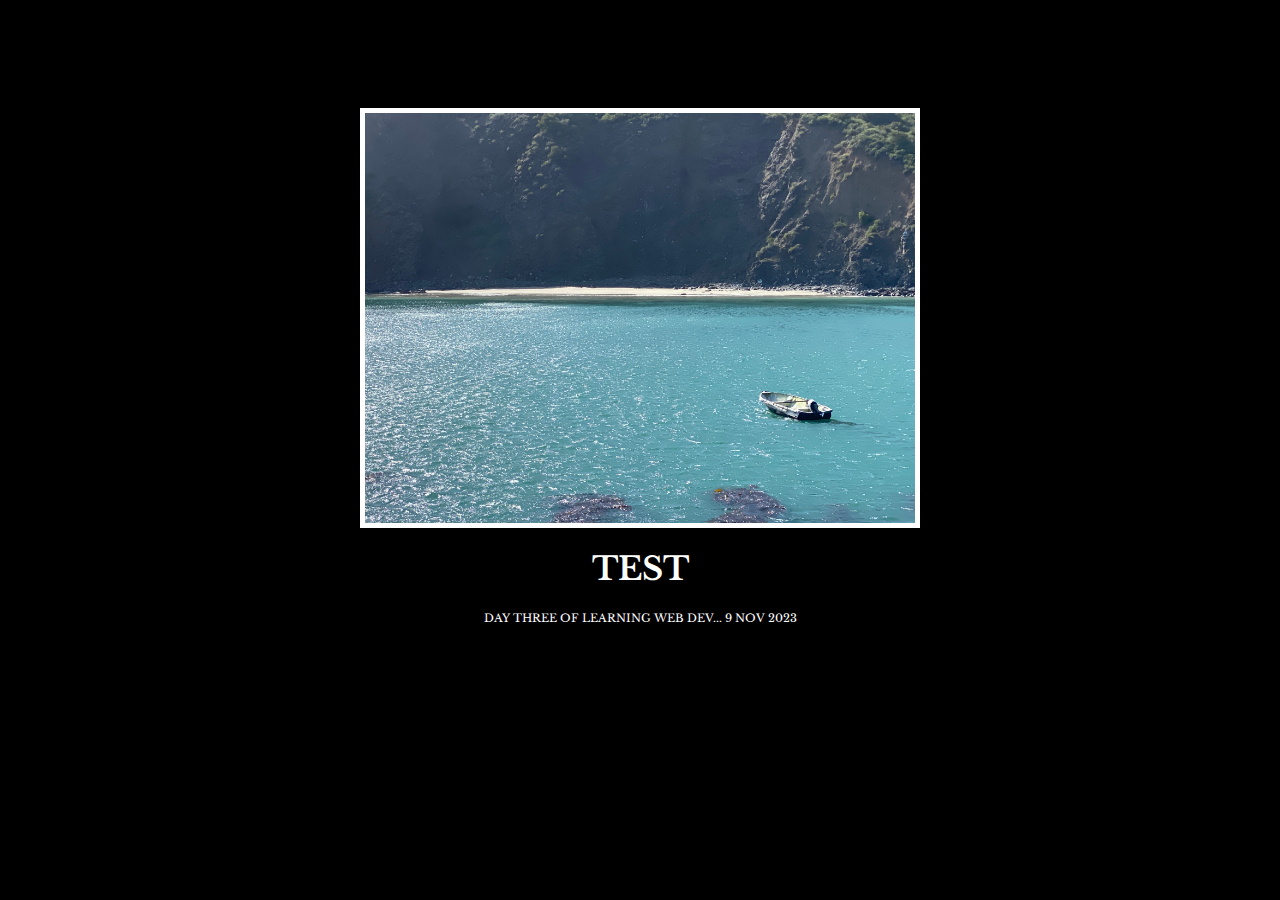
==== public/index.html @ 356c0e41 "Add files via upload" ====
<!DOCTYPE html>
<html>
<head>

  <meta charset="UTF-8"/>
  <title>Mod Post</title>   
</head>
  <style>
    html{
      background-color: black;
    }
    .text{
      font-family: 'Caveat', cursive;
      font-family: 'Libre Baskerville', serif;
      color: white;
      text-align: center;
      text-transform: uppercase;
    }
    div{
      padding: 100px;
      margin-top: auto;
    }
    img{
      width: 100%;
      max-width: 550px;
      height: 100%;
      max-height: 410px;
      border-style: solid;
      border-width: 5px;
      border-color: white;
      display: block;
      margin-left: auto;
      margin-right:auto;
    }
  </style>
    <link rel="preconnect" href="https://fonts.googleapis.com">
    <link rel="preconnect" href="https://fonts.gstatic.com" crossorigin>
    <link href="https://fonts.googleapis.com/css2?family=Caveat&family=Libre+Baskerville&display=swap" rel="stylesheet">

  <body>
    <div>
      <img src="./assets/images/IMG-6484.jpg" />
      <h1 class="text">test</h1>
      <p class="text" style="font-size: .7em;">day three of learning web dev... 9 nov 2023</p>
    </div>
  </body>

</html>



<!-- 
  TODO: Create a motivational post website.
Style it how ever you like. 
Look at the goal image for inspiration.
But it must have the following features:
1. The main h1 text should be using the Regular Libre Baskerville Font from Google Fonts:
  https://fonts.google.com/specimen/Libre+Baskerville
2. The text should be white and background black.
3. Add your own image into the images folder inside assets. It should have a 5px white border.
4. The text should be center aligned.
5. Create a div to contain the h1, p and img elements. Adjust the margins so that the image and text are centered on the page. 
  Hint: You horizontally center a div by giving it a width of 50% and a margin-left of 25%.
  Hint: Set the image to have a width of 100% so it fills the div. 
6. Read about the text-transform property on MDN docs to make the h1 uppercase with CSS.
  https://developer.mozilla.org/en-US/docs/Web/CSS/text-transform 
-->
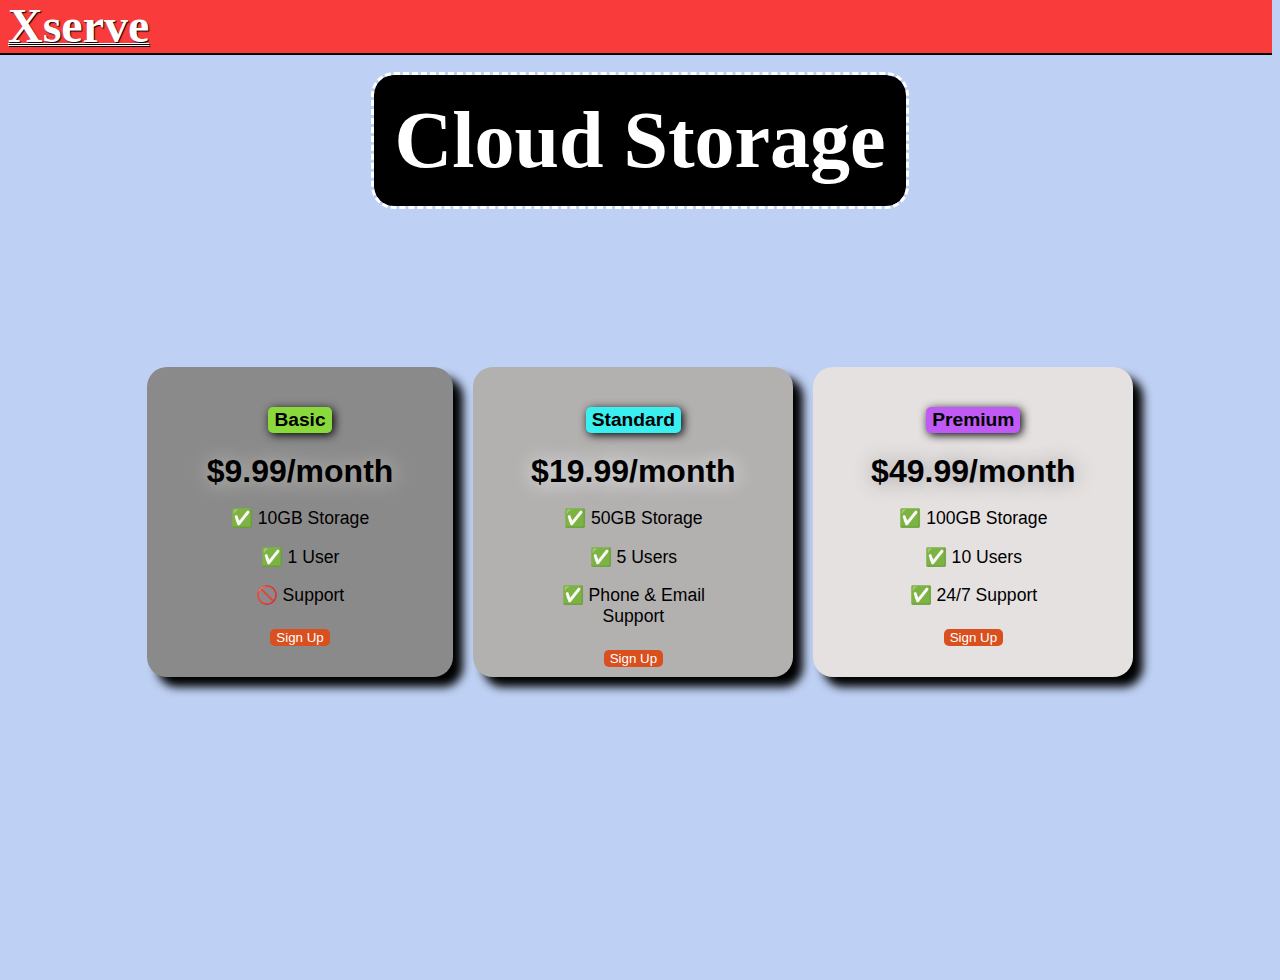
==== commit d1d8e27e: "Add files via upload" ====
--- a/public/index.html
+++ b/public/index.html
@@ -1,67 +1,222 @@
 <!DOCTYPE html>
 <html>
+
 <head>
-
-  <meta charset="UTF-8"/>
-  <title>Mod Post</title>   
-</head>
+  <title>Flexbox Pricing Table</title>
+  <link rel="preconnect" href="https://fonts.googleapis.com">
+  <link rel="preconnect" href="https://fonts.gstatic.com" crossorigin>
+  <link href="https://fonts.googleapis.com/css2?family=Sono:wght@400;700&display=swap" rel="stylesheet">
   <style>
-    html{
-      background-color: black;
-    }
-    .text{
-      font-family: 'Caveat', cursive;
-      font-family: 'Libre Baskerville', serif;
+
+    body{
+      background-color: rgb(190, 208, 243);
+    }
+
+    .bar{
+      display: flex;
+      flex-direction: column;
+    }
+
+    h1{
+      background-color: rgb(249, 59, 59);
+      text-transform: capitalize;
+      font-size: 3rem;
+      text-decoration: underline;
+      text-decoration-style:double;
+      text-decoration-thickness: 1px;
+      margin: -10px 0px 0px -10px;
+      padding-left: 10px;
+      color: white;
+      text-shadow: 1px 1px 1px black;
+      border-bottom: solid black 2px;
+    }
+
+    h2{
+      text-transform: capitalize;
+      background-color: rgb(0, 0, 0);
       color: white;
       text-align: center;
-      text-transform: uppercase;
-    }
-    div{
-      padding: 100px;
-      margin-top: auto;
-    }
-    img{
-      width: 100%;
-      max-width: 550px;
-      height: 100%;
-      max-height: 410px;
-      border-style: solid;
-      border-width: 5px;
-      border-color: white;
-      display: block;
-      margin-left: auto;
-      margin-right:auto;
+      padding: 20px;
+      border-radius: 20px;
+      align-self: center;
+      font-size: 5rem;
+      outline-style: dashed;
+      margin-top: 20px;
+    }
+
+    .pricing-container{
+      display: flex;
+      justify-content: center;
+      align-items: center;
+      gap: 20px;
+      height: 100lvh;
+      margin-top: -200px;
+    }
+    .pricing-plan{
+      display: flex;
+      flex-direction: column;
+      align-items: center;
+      background-color: rgb(225, 223, 223);
+      flex: 1;
+      padding:40px 60px 70px;
+      max-width: 200px;
+      max-height: 200px;
+      flex-grow: 0;
+      text-align: center;
+      border-radius: 20px;
+      box-shadow: 10px 10px 10px;
+    }
+    .plan-title{
+      margin-bottom: 20px;
+      font-family: 'Gill Sans', 'Gill Sans MT', Calibri, 'Trebuchet MS', sans-serif;
+      font-size: 1.2rem;
+      font-weight: 600;
+      padding: 2px 6px;
+      border-radius: 5px;
+      box-shadow: 2px 2px 10px;
+    }
+    .basic-plan{
+      background-color: rgb(139, 138, 138);
+    }
+    .standard-plan{
+      background-color: rgb(179, 176, 176);
+    }
+    .premium-plan{
+      background-color: rgb(229, 225, 225);
+    }
+    .basic{
+      background-color: rgb(138, 217, 60);
+    }
+    .standard{
+      background-color: rgb(58, 239, 239);
+    }
+    .premium{
+      background-color: rgb(192, 90, 244);
+    }
+    .plan-price{
+      font-family: 'Gill Sans', 'Gill Sans MT', Calibri, 'Trebuchet MS', sans-serif;
+      font-size: 2rem;
+      font-weight: 700;
+    }
+    .basic-price{
+      text-shadow: 1px 1px 20px rgb(200, 200, 196);
+    }
+    .standard-price{
+      text-shadow: 1px 1px 20px rgb(241, 245, 245)
+    }
+
+    .premium-price{
+      text-shadow: 1px 1px 20px rgb(152, 151, 153);
+    }
+
+    .plan-features{
+      list-style-type: none;
+      padding: 0;
+    }
+
+    .plan-features > p{
+      font-family: 'Gill Sans', 'Gill Sans MT', Calibri, 'Trebuchet MS', sans-serif;
+      font-size: 1.1rem;
+    }
+
+    .plan-button{
+      background-color: rgb(217, 79, 29);
+      color: white;
+      border-radius: 5px;
+      border: none;
+      max-height: 30px;
+      max-width: 100px;
+      margin-top: 5px;
+    }
+
+  @media (max-width: 1000px){
+
+    .plan-title, p, .plan-button{
+      font-size: 1.27vw !important;
+    }
+    h2{
+      flex-direction: column;
+      font-size: 9.16vw;
+    }
+    
+    .pricing-container{
+      flex-direction: column;
+      align-items: center;
+      justify-content: flex-start;
+      margin-top: -20px;
+      flex-shrink: 1;
+    }
+    .basic-price{
+      background-color: rgb(66, 153, 153);
+    }
+    .pricing-plan{
+      padding: 3vw 5vw 4vw;
+      max-width: 210px;
+      max-height: 250px;
+    }
+    .standard-price, .premium-price{
+      font-size: 3.22vw;
+    }
+    .basic-price{
+      font-size: 3.5vw;
+    }
+    .plan-features{
+      margin-bottom: 1vw;
+    }
+    .plan-title{
+      margin-bottom: 1vw;
+    }
+    .plan-button{
+      margin-top: 0px;
+    }
+
+  }
+
+    /* Hint: What can you do with a media query and flexbox? */
+    @media (max-width: 1250px) {
+      
     }
   </style>
-    <link rel="preconnect" href="https://fonts.googleapis.com">
-    <link rel="preconnect" href="https://fonts.gstatic.com" crossorigin>
-    <link href="https://fonts.googleapis.com/css2?family=Caveat&family=Libre+Baskerville&display=swap" rel="stylesheet">
-
-  <body>
-    <div>
-      <img src="./assets/images/IMG-6484.jpg" />
-      <h1 class="text">test</h1>
-      <p class="text" style="font-size: .7em;">day three of learning web dev... 9 nov 2023</p>
+</head>
+
+<body>
+  <div class="bar">
+    <h1>xserve </h1>
+    <h2>cloud storage</h2>
+  </div>
+  <div class="pricing-container">
+    <div class="pricing-plan basic-plan">
+      <div class="plan-title basic">Basic</div>
+      <div class="plan-price basic-price">$9.99/month</div>
+      <div class="plan-features">
+        <p>✅ 10GB Storage</p>
+        <p>✅ 1 User</p>
+        <p>🚫 Support</p>
+      </div>
+      <button class="plan-button">Sign Up</a>
     </div>
-  </body>
-
-</html>
-
-
-
-<!-- 
-  TODO: Create a motivational post website.
-Style it how ever you like. 
-Look at the goal image for inspiration.
-But it must have the following features:
-1. The main h1 text should be using the Regular Libre Baskerville Font from Google Fonts:
-  https://fonts.google.com/specimen/Libre+Baskerville
-2. The text should be white and background black.
-3. Add your own image into the images folder inside assets. It should have a 5px white border.
-4. The text should be center aligned.
-5. Create a div to contain the h1, p and img elements. Adjust the margins so that the image and text are centered on the page. 
-  Hint: You horizontally center a div by giving it a width of 50% and a margin-left of 25%.
-  Hint: Set the image to have a width of 100% so it fills the div. 
-6. Read about the text-transform property on MDN docs to make the h1 uppercase with CSS.
-  https://developer.mozilla.org/en-US/docs/Web/CSS/text-transform 
--->+    <div class="pricing-plan standard-plan">
+      <div class="plan-title standard">Standard</div>
+      <div class="plan-price standard-price">$19.99/month</div>
+      <div class="plan-features">
+        <p>✅ 50GB Storage</p>
+        <p>✅ 5 Users</p>
+        <p>✅ Phone & Email Support</p>
+      </div>
+      <button class="plan-button">Sign Up</a>
+    </div>
+    <div class="pricing-plan premium-plan">
+      <div class="plan-title premium">Premium</div>
+      <div class="plan-price premium-price">$49.99/month</div>
+      <div class="plan-features">
+        <p>✅ 100GB Storage</p>
+        <p>✅ 10 Users</p>
+        <p>✅ 24/7 Support</p>
+      </div>
+      <button class="plan-button">Sign Up</a>
+    </div>
+  </div>
+
+</body>
+
+</html>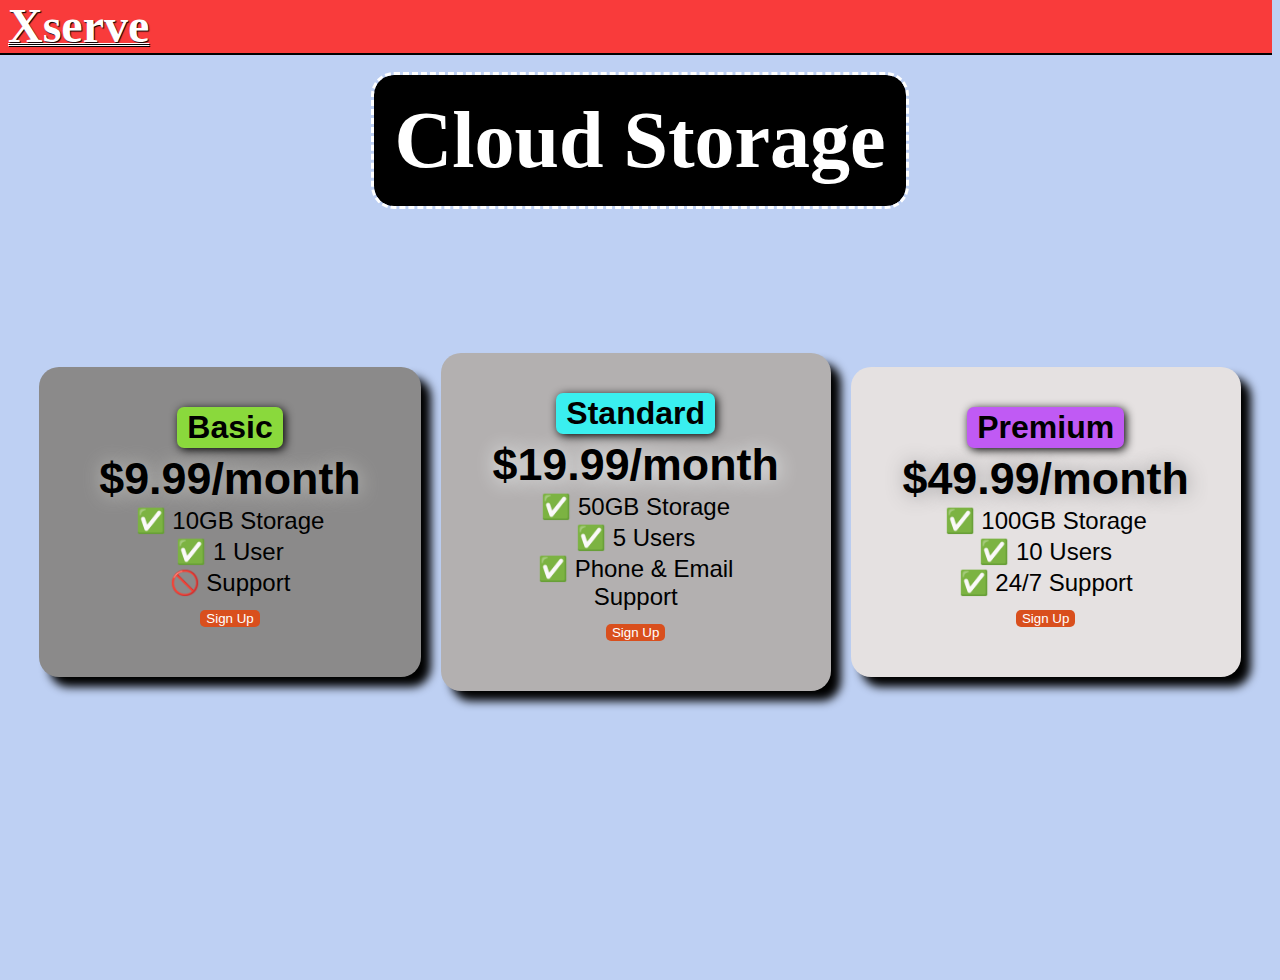
==== commit 8c926d5e: "re-upload price project" ====
--- a/public/index.html
+++ b/public/index.html
@@ -6,171 +6,8 @@
   <link rel="preconnect" href="https://fonts.googleapis.com">
   <link rel="preconnect" href="https://fonts.gstatic.com" crossorigin>
   <link href="https://fonts.googleapis.com/css2?family=Sono:wght@400;700&display=swap" rel="stylesheet">
+  <link rel="stylesheet" href="./style.css">
   <style>
-
-    body{
-      background-color: rgb(190, 208, 243);
-    }
-
-    .bar{
-      display: flex;
-      flex-direction: column;
-    }
-
-    h1{
-      background-color: rgb(249, 59, 59);
-      text-transform: capitalize;
-      font-size: 3rem;
-      text-decoration: underline;
-      text-decoration-style:double;
-      text-decoration-thickness: 1px;
-      margin: -10px 0px 0px -10px;
-      padding-left: 10px;
-      color: white;
-      text-shadow: 1px 1px 1px black;
-      border-bottom: solid black 2px;
-    }
-
-    h2{
-      text-transform: capitalize;
-      background-color: rgb(0, 0, 0);
-      color: white;
-      text-align: center;
-      padding: 20px;
-      border-radius: 20px;
-      align-self: center;
-      font-size: 5rem;
-      outline-style: dashed;
-      margin-top: 20px;
-    }
-
-    .pricing-container{
-      display: flex;
-      justify-content: center;
-      align-items: center;
-      gap: 20px;
-      height: 100lvh;
-      margin-top: -200px;
-    }
-    .pricing-plan{
-      display: flex;
-      flex-direction: column;
-      align-items: center;
-      background-color: rgb(225, 223, 223);
-      flex: 1;
-      padding:40px 60px 70px;
-      max-width: 200px;
-      max-height: 200px;
-      flex-grow: 0;
-      text-align: center;
-      border-radius: 20px;
-      box-shadow: 10px 10px 10px;
-    }
-    .plan-title{
-      margin-bottom: 20px;
-      font-family: 'Gill Sans', 'Gill Sans MT', Calibri, 'Trebuchet MS', sans-serif;
-      font-size: 1.2rem;
-      font-weight: 600;
-      padding: 2px 6px;
-      border-radius: 5px;
-      box-shadow: 2px 2px 10px;
-    }
-    .basic-plan{
-      background-color: rgb(139, 138, 138);
-    }
-    .standard-plan{
-      background-color: rgb(179, 176, 176);
-    }
-    .premium-plan{
-      background-color: rgb(229, 225, 225);
-    }
-    .basic{
-      background-color: rgb(138, 217, 60);
-    }
-    .standard{
-      background-color: rgb(58, 239, 239);
-    }
-    .premium{
-      background-color: rgb(192, 90, 244);
-    }
-    .plan-price{
-      font-family: 'Gill Sans', 'Gill Sans MT', Calibri, 'Trebuchet MS', sans-serif;
-      font-size: 2rem;
-      font-weight: 700;
-    }
-    .basic-price{
-      text-shadow: 1px 1px 20px rgb(200, 200, 196);
-    }
-    .standard-price{
-      text-shadow: 1px 1px 20px rgb(241, 245, 245)
-    }
-
-    .premium-price{
-      text-shadow: 1px 1px 20px rgb(152, 151, 153);
-    }
-
-    .plan-features{
-      list-style-type: none;
-      padding: 0;
-    }
-
-    .plan-features > p{
-      font-family: 'Gill Sans', 'Gill Sans MT', Calibri, 'Trebuchet MS', sans-serif;
-      font-size: 1.1rem;
-    }
-
-    .plan-button{
-      background-color: rgb(217, 79, 29);
-      color: white;
-      border-radius: 5px;
-      border: none;
-      max-height: 30px;
-      max-width: 100px;
-      margin-top: 5px;
-    }
-
-  @media (max-width: 1000px){
-
-    .plan-title, p, .plan-button{
-      font-size: 1.27vw !important;
-    }
-    h2{
-      flex-direction: column;
-      font-size: 9.16vw;
-    }
-    
-    .pricing-container{
-      flex-direction: column;
-      align-items: center;
-      justify-content: flex-start;
-      margin-top: -20px;
-      flex-shrink: 1;
-    }
-    .basic-price{
-      background-color: rgb(66, 153, 153);
-    }
-    .pricing-plan{
-      padding: 3vw 5vw 4vw;
-      max-width: 210px;
-      max-height: 250px;
-    }
-    .standard-price, .premium-price{
-      font-size: 3.22vw;
-    }
-    .basic-price{
-      font-size: 3.5vw;
-    }
-    .plan-features{
-      margin-bottom: 1vw;
-    }
-    .plan-title{
-      margin-bottom: 1vw;
-    }
-    .plan-button{
-      margin-top: 0px;
-    }
-
-  }
 
     /* Hint: What can you do with a media query and flexbox? */
     @media (max-width: 1250px) {
--- a/public/style.css
+++ b/public/style.css
@@ -0,0 +1,153 @@
+body{
+    background-color: rgb(190, 208, 243);
+  }
+
+  .bar{
+    display: flex;
+    flex-direction: column;
+  }
+  h1{
+    background-color: rgb(249, 59, 59);
+    text-transform: capitalize;
+    font-size: 3rem;
+    text-decoration: underline;
+    text-decoration-style:double;
+    text-decoration-thickness: 1px;
+    margin: -10px 0px 0px -10px;
+    padding-left: 10px;
+    color: white;
+    text-shadow: 1px 1px 1px black;
+    border-bottom: solid black 2px;
+  }
+  h2{
+    text-transform: capitalize;
+    background-color: rgb(0, 0, 0);
+    color: white;
+    text-align: center;
+    padding: 20px;
+    border-radius: 20px;
+    align-self: center;
+    font-size: 5rem;
+    outline-style: dashed;
+    margin-top: 20px;
+  }
+  .pricing-container{
+    display: flex;
+    justify-content: center;
+    align-items: center;
+    gap: 20px;
+    height: 100lvh;
+    margin-top: -200px;
+  }
+  .pricing-plan{
+    display: flex;
+    flex-direction: column;
+    align-items: center;
+    background-color: rgb(225, 223, 223);
+    padding:40px 60px 50px;
+    max-width: 270px;
+    flex-grow: 0;
+    text-align: center;
+    border-radius: 20px;
+    box-shadow: 10px 10px 10px;
+  }
+  .basic-plan{
+    background-color: rgb(139, 138, 138);
+  }
+  .standard-plan{
+    background-color: rgb(179, 176, 176);
+  }
+  .premium-plan{
+    background-color: rgb(229, 225, 225);
+  }
+  
+  .plan-title{
+    margin-bottom: 5px;
+    font-family: 'Gill Sans', 'Gill Sans MT', Calibri, 'Trebuchet MS', sans-serif;
+    font-size: 2rem;
+    font-weight: 600;
+    padding: 2px 10px;
+    border-radius: 7px;
+    box-shadow: 2px 2px 10px;
+  }
+  .basic{
+    background-color: rgb(138, 217, 60);
+  }
+  .standard{
+    background-color: rgb(58, 239, 239);
+  }
+  .premium{
+    background-color: rgb(192, 90, 244);
+  }
+
+  .plan-price{
+    font-family: 'Gill Sans', 'Gill Sans MT', Calibri, 'Trebuchet MS', sans-serif;
+    font-size: 2.8rem;
+    font-weight: 700;
+  }
+  .basic-price{
+    text-shadow: 1px 1px 20px rgb(200, 200, 196);
+  }
+  .standard-price{
+    text-shadow: 1px 1px 20px rgb(241, 245, 245)
+  }
+  .premium-price{
+    text-shadow: 1px 1px 20px rgb(152, 151, 153);
+  }
+
+  .plan-features{
+    list-style-type: none;
+    padding: 0;
+  }
+  .plan-features > p{
+    font-family: 'Gill Sans', 'Gill Sans MT', Calibri, 'Trebuchet MS', sans-serif;
+    font-size: 1.5rem;
+    margin: 3px;
+  }
+
+  .plan-button{
+    background-color: rgb(217, 79, 29);
+    color: white;
+    border-radius: 5px;
+    border: none;
+    max-height: 30px;
+    margin-top: 10px;
+  }
+
+@media (max-width: 1250px){
+  h2{
+    flex-direction: column;
+    font-size: 9.16vw;
+  }
+  .pricing-container{
+    flex-direction: column;
+    align-items: center;
+    justify-content: flex-start;
+    margin-top: -20px;
+    flex-shrink: 1;
+  }
+  .pricing-plan{
+    padding: 3vw 5vw 4vw;
+    max-width: 210px;
+    max-height: 250px;
+  }
+  .plan-title{
+    margin-bottom: 1vw;
+  }
+  
+  .plan-title, p, .plan-button{
+    font-size: 1.27vw !important;
+  }
+  .basic-price{
+    font-size: 3.5vw;
+  }
+  .standard-price, .premium-price{
+    font-size: 3.22vw;
+  }
+  .plan-features{
+    margin-bottom: 1vw;
+  }
+  .plan-button{
+    margin-top: 0px;
+  }
+}